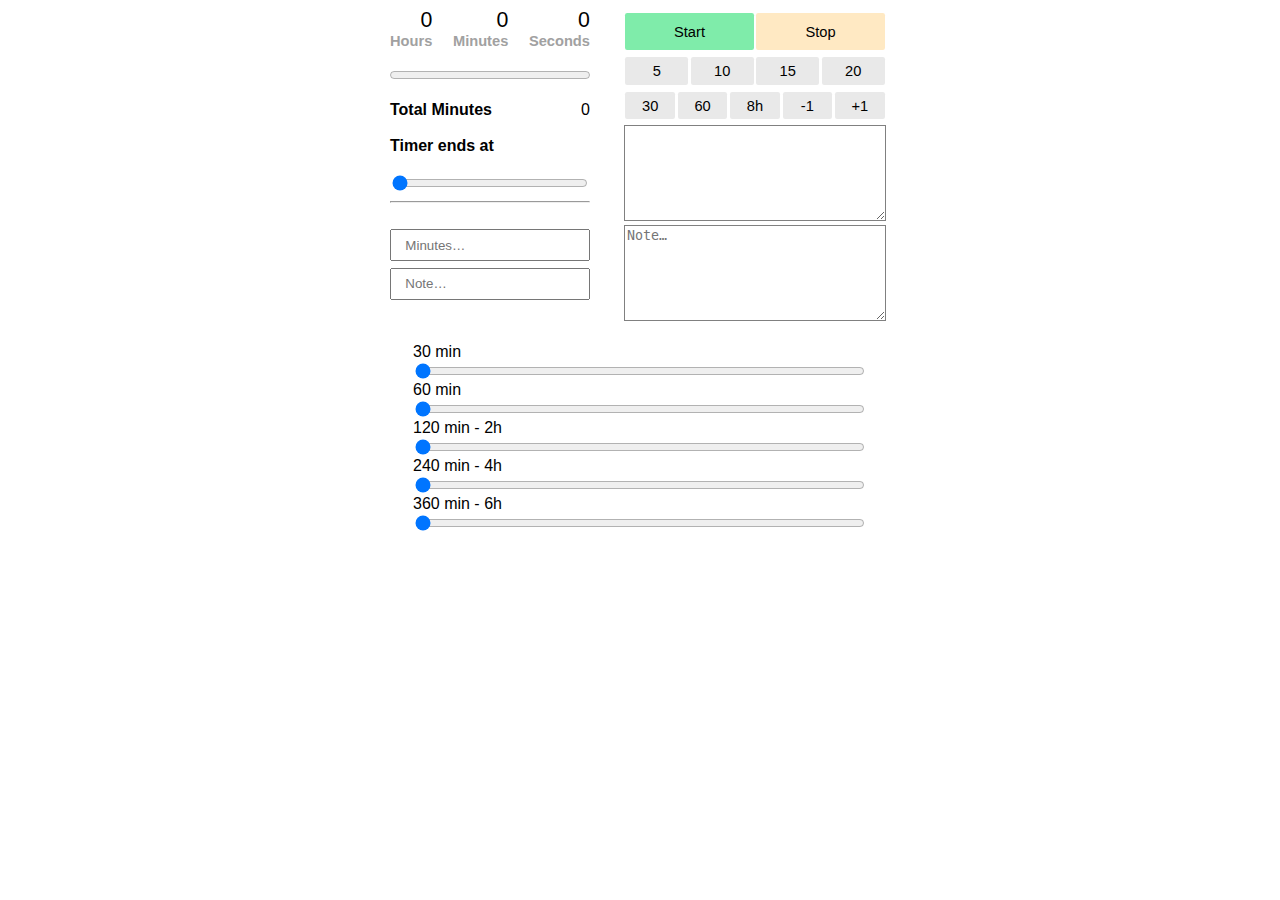
==== timer.html @ 28a09a1b "Add timer.html" ====
<!DOCTYPE html>
<html lang="en">

<head>
    <meta charset="UTF-8">
    <meta http-equiv="X-UA-Compatible" content="IE=edge">
    <meta name="viewport" content="width=device-width, initial-scale=1.0">
    <title>Timer</title>

    <style>
        body {
            font-family: 'Roboto', -apple-system, BlinkMacSystemFont, 'Segoe UI', Oxygen, Ubuntu, Cantarell, 'Open Sans', 'Helvetica Neue', sans-serif;
        }

        input:not([type=range]) {
            padding: 0.5em 1em;
            width: 100%;
        }

        button {
            border: none;
            font-size: 11pt;
            background-color: #E9E9E9;
            border-radius: 0.15em;
            border: none;
            padding: 0.4em 0.75em;
            margin: 0.1em;
            text-align: center;
            text-decoration: none;
            outline: none;
        }

        textarea {
            border: 1px solid grey;
            outline: none;
        }

        .container {
            width: 100%;
            height: 100%;
            display: flex;
            flex-direction: row;
            justify-content: space-between;
            max-width: 500px;
            /* align-items: center; */
            margin: auto;
        }

        .container>div {
            min-width: 200px;
        }

        .container-time {
            width: 100%;
            height: 100%;
            max-width: 175px;
        }

        .container-time>div {
            display: flex;
            flex-direction: row;
            justify-content: space-between;
        }

        .large-clock>div {
            display: flex;
            flex-direction: column;
            align-items: flex-end;
        }

        .large-clock span {
            font-size: 16pt;
        }

        .large-clock b {
            font-size: 11pt;
            color: #A1A1A1;
        }

        .container-controls {
            height: 100%;
        }

        .container-controls>div {
            display: flex;
            justify-content: flex-end;
            margin: 0.25em;
        }

        .container-controls>div>button {
            width: 100%;
        }

        .blink {
            animation: bgblink 1s ease infinite;
        }

        @keyframes bgblink {
            from {
                background-color: #fff;
            }

            50% {
                background-color: #98FB98
            }

            to {
                background-color: #fff;
            }
        }
    </style>
</head>

<body>
    <div class="container">
        <div class="container-time">
            <div class="large-clock">
                <div>
                    <span id="hoursSpan">0</span>
                    <b>Hours</b>
                </div>
                <div>
                    <span id="minutesSpan">0</span>
                    <b>Minutes</b>
                </div>
                <div>
                    <span id="secondsSpan">0</span>
                    <b>Seconds</b>
                </div>
            </div>
            <br />
            <div>
                <progress style="width:100%;" id="timerProgressIndicator" max="100" value="0"></progress>
            </div>
            <br />
            <div>
                <b>Total Minutes</b>
                <span id="totalMinutesSpan">0</span>
            </div>
            <br />
            <div>
                <b>Timer ends at</b>
                <span id="endsAtSpan"></span>
            </div>
            <br />
            <div>
                <input style="width:100%;" type="range" value="0" min="0" max="45" id="selectTimeRange">
                <span id="selectTimeRangeSpan"></span>
            </div>
            <hr>
            <br />
            <div>
                <input placeholder="Minutes…" type="number" name="" id="timerMinutes">
            </div>
            <div style="margin-top: 0.4em;">
                <input type="text" name="Note" placeholder="Note…" id="noteInput">
            </div>

        </div>

        <div class="container-controls">
            <div>
                <button onclick="startClock()" style="background-color: #7FECAA">Start</button>
                <button onclick="stopClock()" style="background-color: #FFE9C3; height: 2.5em;">Stop</button>
            </div>
            <div>
                <button onclick=" startClockWithTime(5)">5</button>
                <button onclick="startClockWithTime(10)">10</button>
                <button onclick="startClockWithTime(15)">15</button>
                <button onclick="startClockWithTime(20)">20</button>
            </div>
            <div>
                <button onclick="startClockWithTime(30)">30</button>
                <button onclick="startClockWithTime(60)">60</button>
                <button onclick="startClockWithTime(480)">8h</button>
                <button onclick="subtractFromEndtime(1)">-1</button>
                <button onclick="addToEndtime(1)">+1</button>
            </div>
            <div>
                <textarea readonly="true" spellcheck="false" name="" id="logTextarea" cols="30" rows="6"></textarea>
                <br>
            </div>
            <div>
                <textarea spellcheck="false" name="" cols="30" rows="6" placeholder="Note…"></textarea>
            </div>
        </div>
    </div>

    <div style="display: flex; justify-content: center;">
        <div style="width: 50;">
            <div style="display: flex; justify-content: center; flex-direction: column;">
                <br />
                <span>30 min</span>
                <input style="width:450px;" type="range" value="0" min="0" max="30" id="selectTimeRange0">
                <span>60 min</span>
                <input style="width:450px;" type="range" value="0" min="0" max="60" id="selectTimeRange1">
                <span>120 min - 2h</span>
                <input style="width:450px;" type="range" value="0" min="0" max="120" id="selectTimeRange2">
                <span>240 min - 4h</span>
                <input style="width:450px;" type="range" value="0" min="0" max="240" id="selectTimeRange3">
                <span>360 min - 6h</span>
                <input style="width:450px;" type="range" value="0" min="0" max="360" id="selectTimeRange4">
            </div>
        </div>
    </div>

</body>

<script>
    //if you have another AudioContext class use that one, as some browsers have a limit
    var audioCtx = new (window.AudioContext || window.webkitAudioContext || window.audioContext);
    //All arguments are optional:
    //duration of the tone in milliseconds. Default is 500
    //frequency of the tone in hertz. default is 440
    //volume of the tone. Default is 1, off is 0.
    //type of tone. Possible values are sine, square, sawtooth, triangle, and custom. Default is sine.
    //callback to use on end of tone
    function beep(duration, frequency, volume, type, callback) {
        var oscillator = audioCtx.createOscillator();
        var gainNode = audioCtx.createGain();
        oscillator.connect(gainNode);
        gainNode.connect(audioCtx.destination);

        if (volume) { gainNode.gain.value = volume; }
        if (frequency) { oscillator.frequency.value = frequency; }
        if (type) { oscillator.type = type; }
        if (callback) { oscillator.onended = callback; }

        oscillator.frequency.value = 300;

        gainNode.gain.value = 0.1;

        oscillator.start(audioCtx.currentTime);
        oscillator.stop(audioCtx.currentTime + ((duration || 500) / 1000));
    };

    const getSpans = () => {
        const totalMinutesSpan = document.getElementById("totalMinutesSpan");
        const hoursSpan = document.getElementById("hoursSpan");
        const minutesSpan = document.getElementById("minutesSpan");
        const secondsSpan = document.getElementById("secondsSpan");
        const endsAtSpan = document.getElementById("endsAtSpan");
        const progressIndicator = document.getElementById("timerProgressIndicator");
        const selectTimeRange = document.getElementById("selectTimeRange");
        const selectTimeRange0 = document.getElementById("selectTimeRange0");
        const selectTimeRange1 = document.getElementById("selectTimeRange1");
        const selectTimeRange2 = document.getElementById("selectTimeRange2");
        const selectTimeRange3 = document.getElementById("selectTimeRange3");
        const selectTimeRange4 = document.getElementById("selectTimeRange4");
        const timerMinutes = document.getElementById('timerMinutes');

        return {
            totalMinutesSpan,
            hoursSpan,
            minutesSpan,
            secondsSpan,
            endsAtSpan,
            progressIndicator,
            selectTimeRange,
            selectTimeRange0,
            selectTimeRange1,
            selectTimeRange2,
            selectTimeRange3,
            selectTimeRange4,
            timerMinutes
        }
    }

    let starttime;
    let endtime;
    let beepInterval;
    let timeinterval;

    const spans = getSpans();

    spans.selectTimeRange.oninput = function () {
        spans.timerMinutes.value = selectTimeRange.value;
        updateEndTimeDisplay();
    }

    spans.selectTimeRange0.oninput = function () {
        spans.timerMinutes.value = selectTimeRange0.value;
        updateEndTimeDisplay();
    }
    spans.selectTimeRange1.oninput = function () {
        spans.timerMinutes.value = selectTimeRange1.value;
        updateEndTimeDisplay();
    }

    spans.selectTimeRange2.oninput = function () {
        spans.timerMinutes.value = selectTimeRange2.value;
        updateEndTimeDisplay();
    }

    spans.selectTimeRange3.oninput = function () {
        spans.timerMinutes.value = selectTimeRange3.value;
        updateEndTimeDisplay();
    }

    spans.selectTimeRange4.oninput = function () {
        spans.timerMinutes.value = selectTimeRange4.value;
        updateEndTimeDisplay();
    }

    spans.selectTimeRange0.onmouseup = () => startClock();
    spans.selectTimeRange1.onmouseup = () => startClock();
    spans.selectTimeRange2.onmouseup = () => startClock();
    spans.selectTimeRange3.onmouseup = () => startClock();
    spans.selectTimeRange4.onmouseup = () => startClock();

    function getTimeRemaining(timeOfEnd) {
        const total = Date.parse(timeOfEnd) - Date.parse(new Date());
        const seconds = Math.floor((total / 1000) % 60);
        const minutes = Math.floor((total / 1000 / 60) % 60);
        const hours = Math.floor((total / (1000 * 60 * 60)) % 24);
        const days = Math.floor(total / (1000 * 60 * 60 * 24));
        return { total, days, hours, minutes, seconds };
    }

    const stopBeep = () => {
        clearInterval(timeinterval);
    }

    const logClockStart = (timeInMinutes) => {
        const noteInput = document.getElementById("noteInput").value;
        const logArea = document.getElementById("logTextarea");
        const cDate = new Date();
        const cHours = ("0" + cDate.getHours()).slice(-2);
        const cMinutes = ("0" + cDate.getMinutes()).slice(-2);
        var temp = `${cHours}:${cMinutes} ${timeInMinutes}min ${noteInput}\n`
        logArea.innerHTML += temp;
    }

    const logClockStop = () => {
        const logArea = document.getElementById("logTextarea");
        const cDate = new Date();
        const cHours = ("0" + cDate.getHours()).slice(-2);
        const cMinutes = ("0" + cDate.getMinutes()).slice(-2);
        var temp = `${cHours}:${cMinutes} Stopped\n`
        logArea.innerHTML += temp;
    }

    const updateEndTimeDisplay = () => {
        const deadline = new Date(Date.parse(new Date()) + spans.timerMinutes.value * 60 * 1000);
        const endHours = ('0' + deadline.getHours()).slice(-2);
        const endMinutes = ('0' + deadline.getMinutes()).slice(-2);
        spans.endsAtSpan.innerText = `${endHours}:${endMinutes}`;
    }

    function initializeClock() {
        const endHours = ('0' + endtime.getHours()).slice(-2);
        const endMinutes = ('0' + endtime.getMinutes()).slice(-2);
        spans.endsAtSpan.innerText = `${endHours}:${endMinutes}`;

        function updateClock() {
            const t = getTimeRemaining(endtime);
            const tMinutes = Math.floor((t.total / 1000 / 60));

            const now = new Date();
            const percentage = 100 - Math.round(((now - starttime) / (endtime - starttime)) * 100);

            spans.totalMinutesSpan.innerText = tMinutes;
            spans.hoursSpan.innerText = ('0' + t.hours).slice(-2);
            spans.minutesSpan.innerText = ('0' + t.minutes).slice(-2);
            spans.secondsSpan.innerText = ('0' + t.seconds).slice(-2);
            spans.progressIndicator.value = percentage;

            if (t.total <= 0) {
                beep();
                document.getElementsByTagName("BODY")[0].classList.value = "blink"
            }
        }

        updateClock();
        timeinterval = setInterval(updateClock, 1000);
    }

    const addToEndtime = (minutes) => {
        endtime.setMinutes(endtime.getMinutes() + minutes);
    }

    const subtractFromEndtime = (minutes) => {
        endtime.setMinutes(endtime.getMinutes() - minutes);
    }

    const clearClock = () => {
        spans.totalMinutesSpan.innerText = "0";
        spans.hoursSpan.innerText = "0";
        spans.minutesSpan.innerText = "0";
        spans.secondsSpan.innerText = "0";
        spans.endsAtSpan.innerText = "";
        spans.progressIndicator.value = 0;
        spans.selectTimeRange.value = 0;
        spans.selectTimeRange0.value = 0;
        spans.selectTimeRange1.value = 0;
        spans.selectTimeRange2.value = 0;
        spans.selectTimeRange3.value = 0;
    }

    const stopClock = () => {
        stopBeep();
        clearClock();

        if (endtime) {
            logClockStop();
        }

        endtime = undefined;
        document.getElementsByTagName("BODY")[0].classList.value = ""
    }

    const startClock = () => {
        const timeInMinutes = spans.timerMinutes.value;
        console.log('timeInMinutes', timeInMinutes);

        if (timeInMinutes == 0) {
            return;
        } else {
            stopClock();
            spans.timerMinutes.value = null;
            const currentTime = Date.parse(new Date());
            const deadline = new Date(currentTime + timeInMinutes * 60 * 1000);
            logClockStart(timeInMinutes);
            starttime = new Date();
            endtime = deadline;
            initializeClock();
        }
    }

    const startClockWithTime = (timeInMinutes) => {
        stopClock();
        const currentTime = Date.parse(new Date());
        const deadline = new Date(currentTime + timeInMinutes * 60 * 1000);
        logClockStart(timeInMinutes);
        starttime = new Date();
        endtime = deadline;
        initializeClock();
    }
</script>

</html>
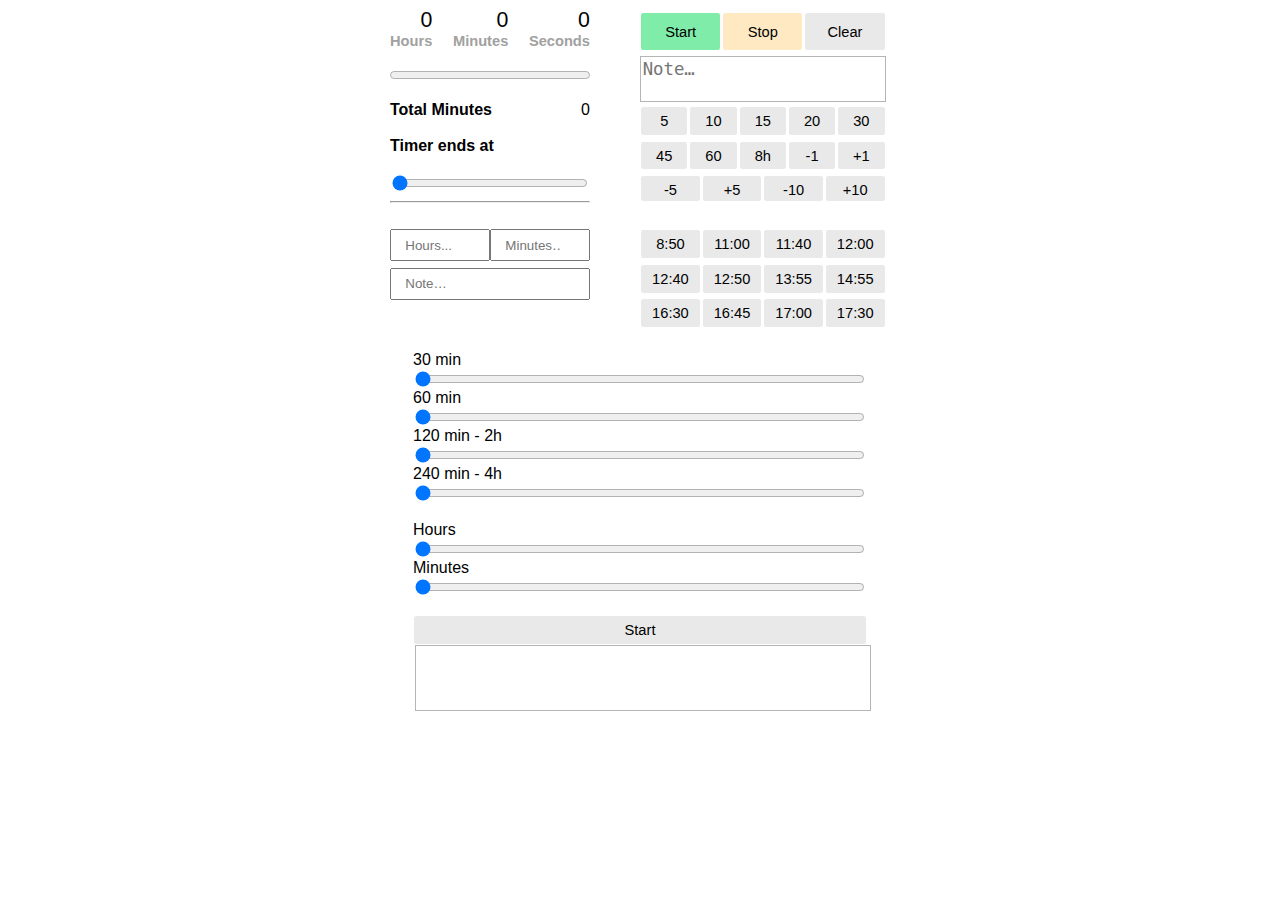
==== commit 2853763e: "Update timer.html" ====
--- a/timer.html
+++ b/timer.html
@@ -8,6 +8,10 @@
     <title>Timer</title>
 
     <style>
+        *:focus {
+            outline: none;
+        }
+
         body {
             font-family: 'Roboto', -apple-system, BlinkMacSystemFont, 'Segoe UI', Oxygen, Ubuntu, Cantarell, 'Open Sans', 'Helvetica Neue', sans-serif;
         }
@@ -31,8 +35,11 @@
         }
 
         textarea {
-            border: 1px solid grey;
-            outline: none;
+            resize: none;
+            font-family: monospace;
+            font-size: 10pt;
+            border: 1px solid white;
+            border: 1px solid #B5B5B5;
         }
 
         .container {
@@ -92,7 +99,7 @@
         }
 
         .blink {
-            animation: bgblink 1s ease infinite;
+            animation: bgblink 0.5s ease-in-out infinite;
         }
 
         @keyframes bgblink {
@@ -101,7 +108,7 @@
             }
 
             50% {
-                background-color: #98FB98
+                background-color: #aed6b8;
             }
 
             to {
@@ -150,6 +157,7 @@
             <hr>
             <br />
             <div>
+                <input placeholder="Hours..." type="number" name="" id="timerHours">
                 <input placeholder="Minutes…" type="number" name="" id="timerMinutes">
             </div>
             <div style="margin-top: 0.4em;">
@@ -162,31 +170,55 @@
             <div>
                 <button onclick="startClock()" style="background-color: #7FECAA">Start</button>
                 <button onclick="stopClock()" style="background-color: #FFE9C3; height: 2.5em;">Stop</button>
-            </div>
-            <div>
-                <button onclick=" startClockWithTime(5)">5</button>
+                <button onclick="clearData()" style="height: 2.5em;">Clear</button>
+            </div>
+            <div>
+                <textarea style="font-size: 13pt; width: 100%;" id="noteTextArea" spellcheck="false" name="" rows="2" placeholder="Note…"></textarea>
+            </div>
+            <div>
+                <button onclick="startClockWithTime(5)">5</button>
                 <button onclick="startClockWithTime(10)">10</button>
                 <button onclick="startClockWithTime(15)">15</button>
                 <button onclick="startClockWithTime(20)">20</button>
-            </div>
-            <div>
                 <button onclick="startClockWithTime(30)">30</button>
+            </div>
+            <div>
+                <button onclick="startClockWithTime(45)">45</button>
                 <button onclick="startClockWithTime(60)">60</button>
                 <button onclick="startClockWithTime(480)">8h</button>
                 <button onclick="subtractFromEndtime(1)">-1</button>
                 <button onclick="addToEndtime(1)">+1</button>
             </div>
             <div>
-                <textarea readonly="true" spellcheck="false" name="" id="logTextarea" cols="30" rows="6"></textarea>
-                <br>
-            </div>
-            <div>
-                <textarea spellcheck="false" name="" cols="30" rows="6" placeholder="Note…"></textarea>
+                <button style="height: 25px;" onclick="subtractFromEndtime(5)">-5</button>
+                <button style="height: 25px;" onclick="addToEndtime(5)">+5</button>
+                <button style="height: 25px;" onclick="subtractFromEndtime(10)">-10</button>
+                <button style="height: 25px;" onclick="addToEndtime(10)">+10</button>
+            </div>
+            <br>
+
+            <div>
+                <button onclick="startWithTime(8,50)">8:50</button>
+                <button onclick="startWithTime(11,00)">11:00</button>
+                <button onclick="startWithTime(11,40)">11:40</button>
+                <button onclick="startWithTime(12,00)">12:00</button>
+            </div>
+            <div>
+                <button onclick="startWithTime(12,40)">12:40</button>
+                <button onclick="startWithTime(12,50)">12:50</button>
+                <button onclick="startWithTime(13,55)">13:55</button>
+                <button onclick="startWithTime(14,55)">14:55</button>
+            </div>
+            <div>
+                <button onclick="startWithTime(16,30)">16:30</button>
+                <button onclick="startWithTime(16,45)">16:45</button>
+                <button onclick="startWithTime(17,00)">17:00</button>
+                <button onclick="startWithTime(17,30)">17:30</button>
             </div>
         </div>
     </div>
 
-    <div style="display: flex; justify-content: center;">
+    <div style="display: flex; align-items: center; flex-direction: column; width: 100%;">
         <div style="width: 50;">
             <div style="display: flex; justify-content: center; flex-direction: column;">
                 <br />
@@ -198,10 +230,25 @@
                 <input style="width:450px;" type="range" value="0" min="0" max="120" id="selectTimeRange2">
                 <span>240 min - 4h</span>
                 <input style="width:450px;" type="range" value="0" min="0" max="240" id="selectTimeRange3">
-                <span>360 min - 6h</span>
-                <input style="width:450px;" type="range" value="0" min="0" max="360" id="selectTimeRange4">
-            </div>
+            </div>
+
+            <div style="display: flex; justify-content: center; flex-direction: column;">
+                <br />
+                <span>Hours</span>
+                <input style="width:450px;" type="range" value="0" min="0" max="8" id="selectHoursRange" oninput="this.nextElementSibling.value = this.value">
+                <span>Minutes</span>
+                <input style="width:450px;" type="range" value="0" min="0" max="60" id="selectMinutesRange" oninput="this.nextElementSibling.value = this.value">
+                <br />
+                <button onclick="startClock()">Start</button>
+            </div>
+
         </div>
+
+        <div style="width: 450px;">
+            <textarea readonly="true" style="width: 100%;" spellcheck="false" name="" id="logTextarea" cols="30" rows="4"></textarea>
+            <br>
+        </div>
+
     </div>
 
 </body>
@@ -220,19 +267,31 @@
         var gainNode = audioCtx.createGain();
         oscillator.connect(gainNode);
         gainNode.connect(audioCtx.destination);
-
         if (volume) { gainNode.gain.value = volume; }
         if (frequency) { oscillator.frequency.value = frequency; }
         if (type) { oscillator.type = type; }
         if (callback) { oscillator.onended = callback; }
-
         oscillator.frequency.value = 300;
-
         gainNode.gain.value = 0.1;
-
         oscillator.start(audioCtx.currentTime);
         oscillator.stop(audioCtx.currentTime + ((duration || 500) / 1000));
     };
+
+    const getSelectorSpans = () => {
+        const selectTimeRange = document.getElementById("selectTimeRange");
+        const selectTimeRange0 = document.getElementById("selectTimeRange0");
+        const selectTimeRange1 = document.getElementById("selectTimeRange1");
+        const selectTimeRange2 = document.getElementById("selectTimeRange2");
+        const selectTimeRange3 = document.getElementById("selectTimeRange3");
+
+        return [
+            selectTimeRange,
+            selectTimeRange0,
+            selectTimeRange1,
+            selectTimeRange2,
+            selectTimeRange3
+        ]
+    }
 
     const getSpans = () => {
         const totalMinutesSpan = document.getElementById("totalMinutesSpan");
@@ -246,8 +305,11 @@
         const selectTimeRange1 = document.getElementById("selectTimeRange1");
         const selectTimeRange2 = document.getElementById("selectTimeRange2");
         const selectTimeRange3 = document.getElementById("selectTimeRange3");
-        const selectTimeRange4 = document.getElementById("selectTimeRange4");
         const timerMinutes = document.getElementById('timerMinutes');
+        const timerHours = document.getElementById('timerHours');
+
+        const selectHoursRange = document.getElementById("selectHoursRange");
+        const selectMinutesRange = document.getElementById("selectMinutesRange");
 
         return {
             totalMinutesSpan,
@@ -261,8 +323,10 @@
             selectTimeRange1,
             selectTimeRange2,
             selectTimeRange3,
-            selectTimeRange4,
-            timerMinutes
+            timerMinutes,
+            timerHours,
+            selectHoursRange,
+            selectMinutesRange
         }
     }
 
@@ -271,42 +335,51 @@
     let beepInterval;
     let timeinterval;
 
+    let timerDurationMinutes;
+    let timerDurationHours;
+    let timerDurationTotalMinutes
+
     const spans = getSpans();
+    const selectorSpans = getSelectorSpans();
 
     spans.selectTimeRange.oninput = function () {
-        spans.timerMinutes.value = selectTimeRange.value;
+        timerDurationMinutes = selectTimeRange.value;
         updateEndTimeDisplay();
     }
 
     spans.selectTimeRange0.oninput = function () {
-        spans.timerMinutes.value = selectTimeRange0.value;
+        timerDurationMinutes = selectTimeRange0.value;
         updateEndTimeDisplay();
     }
     spans.selectTimeRange1.oninput = function () {
-        spans.timerMinutes.value = selectTimeRange1.value;
+        timerDurationMinutes = selectTimeRange1.value;
         updateEndTimeDisplay();
     }
 
     spans.selectTimeRange2.oninput = function () {
-        spans.timerMinutes.value = selectTimeRange2.value;
+        timerDurationMinutes = selectTimeRange2.value;
         updateEndTimeDisplay();
     }
 
     spans.selectTimeRange3.oninput = function () {
-        spans.timerMinutes.value = selectTimeRange3.value;
-        updateEndTimeDisplay();
-    }
-
-    spans.selectTimeRange4.oninput = function () {
-        spans.timerMinutes.value = selectTimeRange4.value;
-        updateEndTimeDisplay();
-    }
-
-    spans.selectTimeRange0.onmouseup = () => startClock();
-    spans.selectTimeRange1.onmouseup = () => startClock();
-    spans.selectTimeRange2.onmouseup = () => startClock();
-    spans.selectTimeRange3.onmouseup = () => startClock();
-    spans.selectTimeRange4.onmouseup = () => startClock();
+        timerDurationMinutes = selectTimeRange3.value;
+        updateEndTimeDisplay();
+    }
+
+    spans.selectHoursRange.oninput = function () {
+        timerDurationHours = selectHoursRange.value;
+        updateEndTimeDisplay();
+    }
+
+    spans.selectMinutesRange.oninput = function () {
+        timerDurationMinutes = selectMinutesRange.value;
+        updateEndTimeDisplay();
+    }
+
+    selectorSpans.forEach(s => {
+        s.onmouseup = () => startClock();
+    });
+
 
     function getTimeRemaining(timeOfEnd) {
         const total = Date.parse(timeOfEnd) - Date.parse(new Date());
@@ -317,17 +390,22 @@
         return { total, days, hours, minutes, seconds };
     }
 
-    const stopBeep = () => {
-        clearInterval(timeinterval);
-    }
-
-    const logClockStart = (timeInMinutes) => {
+    const stopBeep = () => clearInterval(timeinterval);
+    const addToEndtime = (minutes) => endtime.setMinutes(endtime.getMinutes() + minutes);
+    const subtractFromEndtime = (minutes) => endtime.setMinutes(endtime.getMinutes() - minutes);
+
+    const logClockStart = (timeInMinutes, deadline) => {
         const noteInput = document.getElementById("noteInput").value;
         const logArea = document.getElementById("logTextarea");
         const cDate = new Date();
         const cHours = ("0" + cDate.getHours()).slice(-2);
         const cMinutes = ("0" + cDate.getMinutes()).slice(-2);
-        var temp = `${cHours}:${cMinutes} ${timeInMinutes}min ${noteInput}\n`
+
+
+        const deadlineHours = (deadline === undefined) ? 0 : ("0" + deadline.getHours()).slice(-2);
+        const deadlineMinutes = (deadline === undefined) ? 0 : ("0" + deadline.getMinutes()).slice(-2);
+
+        var temp = `${cHours}:${cMinutes} ${timeInMinutes}min ${noteInput} - until ${deadlineHours}:${deadlineMinutes}\n`
         logArea.innerHTML += temp;
     }
 
@@ -341,13 +419,21 @@
     }
 
     const updateEndTimeDisplay = () => {
-        const deadline = new Date(Date.parse(new Date()) + spans.timerMinutes.value * 60 * 1000);
+
+        const hours = (timerDurationHours == null || timerDurationHours === 0) ? 0 : parseInt(timerDurationHours);
+        const minutes = (timerDurationMinutes == null || timerDurationMinutes === 0) ? 0 : parseInt(timerDurationMinutes);
+        const lengthMinutes = (hours * 60) + minutes;
+        spans.totalMinutesSpan.innerText = lengthMinutes;
+
+        timerDurationTotalMinutes = lengthMinutes;
+        const deadline = new Date(Date.parse(new Date()) + lengthMinutes * 60 * 1000);
         const endHours = ('0' + deadline.getHours()).slice(-2);
         const endMinutes = ('0' + deadline.getMinutes()).slice(-2);
         spans.endsAtSpan.innerText = `${endHours}:${endMinutes}`;
     }
 
     function initializeClock() {
+        setTimeToWindowTitle(endtime);
         const endHours = ('0' + endtime.getHours()).slice(-2);
         const endMinutes = ('0' + endtime.getMinutes()).slice(-2);
         spans.endsAtSpan.innerText = `${endHours}:${endMinutes}`;
@@ -373,14 +459,6 @@
 
         updateClock();
         timeinterval = setInterval(updateClock, 1000);
-    }
-
-    const addToEndtime = (minutes) => {
-        endtime.setMinutes(endtime.getMinutes() + minutes);
-    }
-
-    const subtractFromEndtime = (minutes) => {
-        endtime.setMinutes(endtime.getMinutes() - minutes);
     }
 
     const clearClock = () => {
@@ -395,6 +473,15 @@
         spans.selectTimeRange1.value = 0;
         spans.selectTimeRange2.value = 0;
         spans.selectTimeRange3.value = 0;
+        spans.timerHours.value = null;
+        spans.timerMinutes.value = null;
+
+        spans.selectHoursRange.value = 0;
+        spans.selectMinutesRange.value = 0;
+
+        timerDurationMinutes = 0;
+        timerDurationHours = 0;
+        timerDurationTotalMinutes = 0;
     }
 
     const stopClock = () => {
@@ -409,18 +496,63 @@
         document.getElementsByTagName("BODY")[0].classList.value = ""
     }
 
+    const clearData = () => {
+        stopClock();
+        window.document.title = "Timer"
+
+        document.getElementById("logTextarea").innerHTML = "";
+        document.getElementById("noteTextArea").value = "";
+    }
+
+    const startWithTime = (hours, minutes) => {
+        stopClock();
+        const date = new Date();
+        date.setHours(hours, minutes)
+        starttime = new Date();
+        endtime = date;
+        initializeClock();
+    }
+
+    const setTimeToWindowTitle = (dateObj) => {
+        const hours = ('0' + dateObj.getHours()).slice(-2);
+        const minutes = ('0' + dateObj.getMinutes()).slice(-2);
+        window.document.title = `Timer ${hours}:${minutes}`
+    }
+
+    const startClockWithTimeAndNote = (hours, minutes, note) => {
+        startWithTime(hours, minutes);
+        document.getElementById("noteTextArea").value = note;
+    }
+
+    const getTimeInMinutes = () => {
+        const inputHours = (spans.timerHours.value == null || spans.timerHours.value === 0 || spans.timerHours.value === "")
+            ? 0
+            : parseInt(spans.timerHours.value);
+
+        const inputMinutes = (spans.timerMinutes.value == "" || spans.timerMinutes.value == null || spans.timerMinutes.value === 0)
+            ? 0
+            : parseInt(spans.timerMinutes.value);
+
+
+        const hours = (timerDurationHours == null || timerDurationHours === 0) ? 0 : parseInt(timerDurationHours);
+        const minutes = (timerDurationMinutes == null || timerDurationMinutes === 0) ? 0 : parseInt(timerDurationMinutes);
+
+        const timeInMinutes = (hours * 60) + minutes + inputMinutes + (inputHours * 60);
+        return timeInMinutes;
+    }
+
     const startClock = () => {
-        const timeInMinutes = spans.timerMinutes.value;
-        console.log('timeInMinutes', timeInMinutes);
+        const timeInMinutes = getTimeInMinutes();
 
         if (timeInMinutes == 0) {
             return;
         } else {
             stopClock();
             spans.timerMinutes.value = null;
+            spans.timerHours.value = null;
             const currentTime = Date.parse(new Date());
             const deadline = new Date(currentTime + timeInMinutes * 60 * 1000);
-            logClockStart(timeInMinutes);
+            logClockStart(timeInMinutes, deadline);
             starttime = new Date();
             endtime = deadline;
             initializeClock();
@@ -431,11 +563,11 @@
         stopClock();
         const currentTime = Date.parse(new Date());
         const deadline = new Date(currentTime + timeInMinutes * 60 * 1000);
-        logClockStart(timeInMinutes);
+        logClockStart(timeInMinutes, deadline);
         starttime = new Date();
         endtime = deadline;
         initializeClock();
     }
 </script>
 
-</html>+</html>
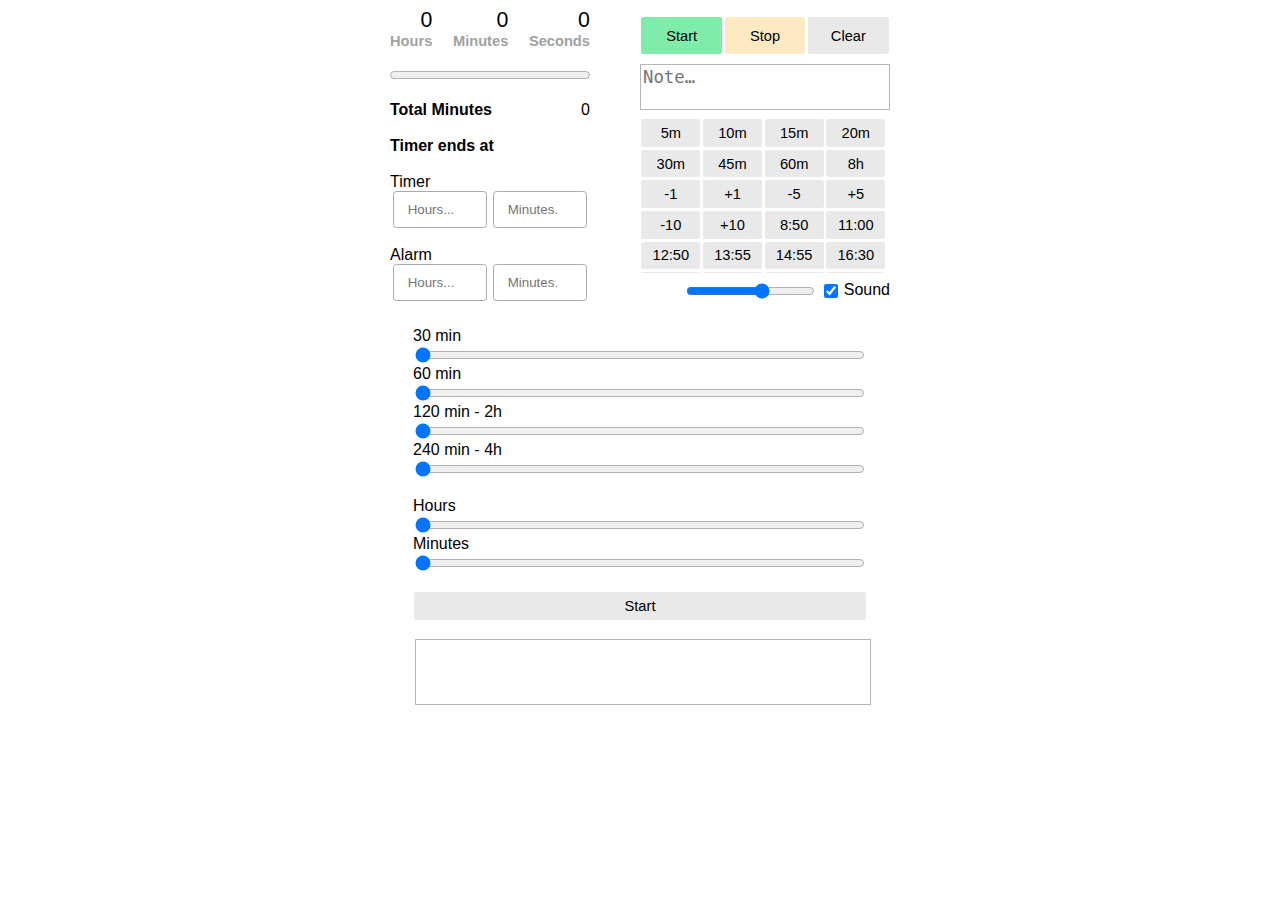
==== commit 721a7f31: "Update timer.html" ====
--- a/timer.html
+++ b/timer.html
@@ -1,94 +1,107 @@
 <!DOCTYPE html>
 <html lang="en">
-
-<head>
-    <meta charset="UTF-8">
-    <meta http-equiv="X-UA-Compatible" content="IE=edge">
-    <meta name="viewport" content="width=device-width, initial-scale=1.0">
+  <head>
+    <meta charset="UTF-8" />
+    <meta http-equiv="X-UA-Compatible" content="IE=edge" />
+    <meta name="viewport" content="width=device-width, initial-scale=1.0" />
     <title>Timer</title>
 
     <style>
-        *:focus {
-            outline: none;
-        }
-
-        body {
-            font-family: 'Roboto', -apple-system, BlinkMacSystemFont, 'Segoe UI', Oxygen, Ubuntu, Cantarell, 'Open Sans', 'Helvetica Neue', sans-serif;
-        }
-
-        input:not([type=range]) {
-            padding: 0.5em 1em;
-            width: 100%;
-        }
-
-        button {
-            border: none;
-            font-size: 11pt;
-            background-color: #E9E9E9;
-            border-radius: 0.15em;
-            border: none;
-            padding: 0.4em 0.75em;
-            margin: 0.1em;
-            text-align: center;
-            text-decoration: none;
-            outline: none;
-        }
-
-        textarea {
-            resize: none;
-            font-family: monospace;
-            font-size: 10pt;
-            border: 1px solid white;
-            border: 1px solid #B5B5B5;
-        }
-
-        .container {
-            width: 100%;
-            height: 100%;
-            display: flex;
-            flex-direction: row;
-            justify-content: space-between;
-            max-width: 500px;
-            /* align-items: center; */
-            margin: auto;
-        }
-
-        .container>div {
-            min-width: 200px;
-        }
-
-        .container-time {
-            width: 100%;
-            height: 100%;
-            max-width: 175px;
-        }
-
-        .container-time>div {
-            display: flex;
-            flex-direction: row;
-            justify-content: space-between;
-        }
-
-        .large-clock>div {
-            display: flex;
-            flex-direction: column;
-            align-items: flex-end;
-        }
-
-        .large-clock span {
-            font-size: 16pt;
-        }
-
-        .large-clock b {
-            font-size: 11pt;
-            color: #A1A1A1;
-        }
-
-        .container-controls {
-            height: 100%;
-        }
-
-        .container-controls>div {
+      *:focus {
+        outline: none;
+      }
+
+      body {
+        font-family: "Roboto", -apple-system, BlinkMacSystemFont, "Segoe UI", Oxygen, Ubuntu, Cantarell, "Open Sans", "Helvetica Neue", sans-serif;
+      }
+
+      input:not([type="range"]) {
+        padding: 0.5em 1em;
+        width: 100%;
+      }
+
+      input[type="number"] {
+        border-radius: 0.25em;
+        border: 1px solid #aaaaaa;
+        padding: 0.75em 1em;
+        margin: 0 0.25em;
+      }
+
+      button {
+        border: none;
+        font-size: 11pt;
+        background-color: #e9e9e9;
+        border-radius: 0.15em;
+        border: none;
+        padding: 0.4em 0.75em;
+        margin: 0.1em;
+        text-align: center;
+        text-decoration: none;
+        outline: none;
+        width: auto;
+      }
+
+      textarea {
+        resize: none;
+        font-family: monospace;
+        font-size: 10pt;
+        border: 1px solid white;
+        border: 1px solid #b5b5b5;
+      }
+
+      .container {
+        width: 100%;
+        height: 100%;
+        display: flex;
+        flex-direction: row;
+        justify-content: space-between;
+        max-width: 500px;
+        /* align-items: center; */
+        margin: auto;
+      }
+
+      .container > div {
+        min-width: 200px;
+      }
+
+      .container-time {
+        width: 100%;
+        height: 100%;
+        max-width: 175px;
+      }
+
+      .container-time > div {
+        display: flex;
+        flex-direction: row;
+        justify-content: space-between;
+      }
+
+      .large-clock > div {
+        display: flex;
+        flex-direction: column;
+        align-items: flex-end;
+      }
+
+      .large-clock span {
+        font-size: 16pt;
+      }
+
+      .large-clock b {
+        font-size: 11pt;
+        color: #a1a1a1;
+      }
+
+      .container-controls {
+        height: 100%;
+        /* border: 1px solid blue; */
+        max-width: 250px;
+      }
+
+      .container-controls > div {
+        margin: 0.5em 0;
+      }
+
+      /* .container-controls>div {
             display: flex;
             justify-content: flex-end;
             margin: 0.25em;
@@ -96,239 +109,299 @@
 
         .container-controls>div>button {
             width: 100%;
-        }
-
-        .blink {
-            animation: bgblink 0.5s ease-in-out infinite;
-        }
-
-        @keyframes bgblink {
-            from {
-                background-color: #fff;
-            }
-
-            50% {
-                background-color: #aed6b8;
-            }
-
-            to {
-                background-color: #fff;
-            }
-        }
+        } */
+
+      .quickbuttons {
+        width: 100%;
+        max-height: 155px;
+        /* border: 1px solid red; */
+        overflow-y: scroll;
+        display: flex;
+        flex-direction: row;
+        flex-wrap: wrap;
+        /* justify-content: flex-end; */
+        /* flex-grow: 4; */
+      }
+
+      .quickbuttons button {
+        /* width: 100%; */
+        /* max-width: 22%; */
+        width: 23.5%;
+      }
+
+      .blink {
+        animation: bgblink 0.5s ease-in-out infinite;
+      }
+
+      @keyframes bgblink {
+        from {
+          background-color: #fff;
+        }
+
+        50% {
+          background-color: #aed6b8;
+        }
+
+        to {
+          background-color: #fff;
+        }
+      }
     </style>
-</head>
-
-<body>
+  </head>
+
+  <body>
     <div class="container">
-        <div class="container-time">
-            <div class="large-clock">
-                <div>
-                    <span id="hoursSpan">0</span>
-                    <b>Hours</b>
-                </div>
-                <div>
-                    <span id="minutesSpan">0</span>
-                    <b>Minutes</b>
-                </div>
-                <div>
-                    <span id="secondsSpan">0</span>
-                    <b>Seconds</b>
-                </div>
-            </div>
-            <br />
-            <div>
-                <progress style="width:100%;" id="timerProgressIndicator" max="100" value="0"></progress>
-            </div>
-            <br />
-            <div>
-                <b>Total Minutes</b>
-                <span id="totalMinutesSpan">0</span>
-            </div>
-            <br />
-            <div>
-                <b>Timer ends at</b>
-                <span id="endsAtSpan"></span>
-            </div>
-            <br />
-            <div>
-                <input style="width:100%;" type="range" value="0" min="0" max="45" id="selectTimeRange">
-                <span id="selectTimeRangeSpan"></span>
-            </div>
-            <hr>
-            <br />
-            <div>
-                <input placeholder="Hours..." type="number" name="" id="timerHours">
-                <input placeholder="Minutes…" type="number" name="" id="timerMinutes">
-            </div>
-            <div style="margin-top: 0.4em;">
-                <input type="text" name="Note" placeholder="Note…" id="noteInput">
-            </div>
-
-        </div>
-
-        <div class="container-controls">
-            <div>
-                <button onclick="startClock()" style="background-color: #7FECAA">Start</button>
-                <button onclick="stopClock()" style="background-color: #FFE9C3; height: 2.5em;">Stop</button>
-                <button onclick="clearData()" style="height: 2.5em;">Clear</button>
-            </div>
-            <div>
-                <textarea style="font-size: 13pt; width: 100%;" id="noteTextArea" spellcheck="false" name="" rows="2" placeholder="Note…"></textarea>
-            </div>
-            <div>
-                <button onclick="startClockWithTime(5)">5</button>
-                <button onclick="startClockWithTime(10)">10</button>
-                <button onclick="startClockWithTime(15)">15</button>
-                <button onclick="startClockWithTime(20)">20</button>
-                <button onclick="startClockWithTime(30)">30</button>
-            </div>
-            <div>
-                <button onclick="startClockWithTime(45)">45</button>
-                <button onclick="startClockWithTime(60)">60</button>
-                <button onclick="startClockWithTime(480)">8h</button>
-                <button onclick="subtractFromEndtime(1)">-1</button>
-                <button onclick="addToEndtime(1)">+1</button>
-            </div>
-            <div>
-                <button style="height: 25px;" onclick="subtractFromEndtime(5)">-5</button>
-                <button style="height: 25px;" onclick="addToEndtime(5)">+5</button>
-                <button style="height: 25px;" onclick="subtractFromEndtime(10)">-10</button>
-                <button style="height: 25px;" onclick="addToEndtime(10)">+10</button>
-            </div>
-            <br>
-
-            <div>
-                <button onclick="startWithTime(8,50)">8:50</button>
-                <button onclick="startWithTime(11,00)">11:00</button>
-                <button onclick="startWithTime(11,40)">11:40</button>
-                <button onclick="startWithTime(12,00)">12:00</button>
-            </div>
-            <div>
-                <button onclick="startWithTime(12,40)">12:40</button>
-                <button onclick="startWithTime(12,50)">12:50</button>
-                <button onclick="startWithTime(13,55)">13:55</button>
-                <button onclick="startWithTime(14,55)">14:55</button>
-            </div>
-            <div>
-                <button onclick="startWithTime(16,30)">16:30</button>
-                <button onclick="startWithTime(16,45)">16:45</button>
-                <button onclick="startWithTime(17,00)">17:00</button>
-                <button onclick="startWithTime(17,30)">17:30</button>
-            </div>
-        </div>
+      <div class="container-time">
+        <div class="large-clock">
+          <div>
+            <span id="hoursSpan">0</span>
+            <b>Hours</b>
+          </div>
+          <div>
+            <span id="minutesSpan">0</span>
+            <b>Minutes</b>
+          </div>
+          <div>
+            <span id="secondsSpan">0</span>
+            <b>Seconds</b>
+          </div>
+        </div>
+        <br />
+        <div>
+          <progress style="width: 100%" id="timerProgressIndicator" max="100" value="0"></progress>
+        </div>
+        <br />
+        <div>
+          <b>Total Minutes</b>
+          <span id="totalMinutesSpan">0</span>
+        </div>
+        <br />
+        <div>
+          <b>Timer ends at</b>
+          <span id="endsAtSpan"></span>
+        </div>
+        <!-- <br /> -->
+        <div style="display: none">
+          <input style="width: 100%" type="range" value="0" min="0" max="45" id="selectTimeRange" />
+          <span id="selectTimeRangeSpan"></span>
+        </div>
+        <!-- <hr> -->
+        <br />
+        <span>Timer</span>
+        <div>
+          <input placeholder="Hours..." type="number" min="0" name="" id="timerHours" />
+          <input placeholder="Minutes…" type="number" min="0" name="" id="timerMinutes" />
+        </div>
+        <br />
+        <span>Alarm</span>
+        <div>
+          <input placeholder="Hours..." type="number" name="" min="0" id="alarmHours" />
+          <input placeholder="Minutes…" type="number" name="" min="0" id="alarmMinutes" />
+        </div>
+        <!-- <button onclick="startAlarm()">Start</button> -->
+        <div style="margin-top: 0.4em">
+          <input style="display: none" type="text" name="Note" placeholder="Note…" id="noteInput" />
+        </div>
+      </div>
+
+      <div class="container-controls">
+        <div style="display: flex; justify-content: flex-end">
+          <button onclick="startClock()" style="width: 100%; background-color: #7fecaa">Start</button>
+          <button onclick="stopClock()" style="width: 100%; background-color: #ffe9c3; height: 2.5em">Stop</button>
+          <button onclick="clearData()" style="width: 100%; height: 2.5em">Clear</button>
+        </div>
+        <!-- <br> -->
+        <div style="display: flex">
+          <textarea style="font-size: 13pt; width: 100%" id="noteTextArea" spellcheck="false" name="" rows="2" placeholder="Note…"></textarea>
+        </div>
+
+        <!-- <br> -->
+
+        <div class="quickbuttons">
+          <!-- <div> -->
+          <button onclick="startClockWithTime(5)">5m</button>
+          <button onclick="startClockWithTime(10)">10m</button>
+          <button onclick="startClockWithTime(15)">15m</button>
+          <button onclick="startClockWithTime(20)">20m</button>
+          <button onclick="startClockWithTime(30)">30m</button>
+          <!-- </div> -->
+          <!-- <div> -->
+          <button onclick="startClockWithTime(45)">45m</button>
+          <button onclick="startClockWithTime(60)">60m</button>
+          <button onclick="startClockWithTime(480)">8h</button>
+          <button onclick="subtractFromEndtime(1)">-1</button>
+          <button onclick="addToEndtime(1)">+1</button>
+          <!-- </div> -->
+          <!-- <div> -->
+          <button onclick="subtractFromEndtime(5)">-5</button>
+          <button onclick="addToEndtime(5)">+5</button>
+          <button onclick="subtractFromEndtime(10)">-10</button>
+          <button onclick="addToEndtime(10)">+10</button>
+          <!-- </div> -->
+          <!-- <div> -->
+          <button onclick="startWithTime(8,50)">8:50</button>
+          <button onclick="startWithTime(11,00)">11:00</button>
+          <button onclick="startWithTime(12,50)">12:50</button>
+          <button onclick="startWithTime(13,55)">13:55</button>
+          <!-- </div> -->
+          <!-- <div> -->
+          <button onclick="startWithTime(14,55)">14:55</button>
+          <button onclick="startWithTime(16,30)">16:30</button>
+          <button onclick="startWithTime(16,45)">16:45</button>
+          <button onclick="startWithTime(17,00)">17:00</button>
+          <!-- </div> -->
+          <!-- <div> -->
+          <button onclick="startWithTime(17,30)">17:30</button>
+          <button onclick="startWithTime(18,00)">18:00</button>
+          <button onclick="startWithTime(19,00)">19:00</button>
+          <button onclick="startWithTime(20,00)">20:00</button>
+          <!-- </div> -->
+          <!-- <div> -->
+          <button onclick="startWithTime(21,00)">21:00</button>
+          <button onclick="startWithTime(22,00)">22:00</button>
+          <button onclick="startWithTime(22,30)">22:30</button>
+          <button onclick="startWithTime(23,00)">23:00</button>
+          <!-- </div> -->
+        </div>
+
+        <div style="display: flex; justify-content: flex-end">
+            <input min="0" max="50" value="30" type="range" name="" id="4217d88561ab4378b00c979a115a116b">
+          <input style="width: 20px" type="checkbox" name="soundCheckbox" id="soundCheckbox" checked />
+          <label for="soundCheckbox">Sound</label>
+        </div>
+      </div>
     </div>
 
-    <div style="display: flex; align-items: center; flex-direction: column; width: 100%;">
-        <div style="width: 50;">
-            <div style="display: flex; justify-content: center; flex-direction: column;">
-                <br />
-                <span>30 min</span>
-                <input style="width:450px;" type="range" value="0" min="0" max="30" id="selectTimeRange0">
-                <span>60 min</span>
-                <input style="width:450px;" type="range" value="0" min="0" max="60" id="selectTimeRange1">
-                <span>120 min - 2h</span>
-                <input style="width:450px;" type="range" value="0" min="0" max="120" id="selectTimeRange2">
-                <span>240 min - 4h</span>
-                <input style="width:450px;" type="range" value="0" min="0" max="240" id="selectTimeRange3">
-            </div>
-
-            <div style="display: flex; justify-content: center; flex-direction: column;">
-                <br />
-                <span>Hours</span>
-                <input style="width:450px;" type="range" value="0" min="0" max="8" id="selectHoursRange" oninput="this.nextElementSibling.value = this.value">
-                <span>Minutes</span>
-                <input style="width:450px;" type="range" value="0" min="0" max="60" id="selectMinutesRange" oninput="this.nextElementSibling.value = this.value">
-                <br />
-                <button onclick="startClock()">Start</button>
-            </div>
-
-        </div>
-
-        <div style="width: 450px;">
-            <textarea readonly="true" style="width: 100%;" spellcheck="false" name="" id="logTextarea" cols="30" rows="4"></textarea>
-            <br>
-        </div>
-
+    <div style="display: flex; align-items: center; flex-direction: column; width: 100%">
+      <div style="width: 50">
+        <div style="display: flex; justify-content: center; flex-direction: column">
+          <br />
+          <span>30 min</span>
+          <input style="width: 450px" type="range" value="0" min="0" max="30" id="selectTimeRange0" />
+          <span>60 min</span>
+          <input style="width: 450px" type="range" value="0" min="0" max="60" id="selectTimeRange1" />
+          <span>120 min - 2h</span>
+          <input style="width: 450px" type="range" value="0" min="0" max="120" id="selectTimeRange2" />
+          <span>240 min - 4h</span>
+          <input style="width: 450px" type="range" value="0" min="0" max="240" id="selectTimeRange3" />
+        </div>
+
+        <div style="display: flex; justify-content: center; flex-direction: column">
+          <br />
+          <span>Hours</span>
+          <input style="width: 450px" type="range" value="0" min="0" max="8" id="selectHoursRange" oninput="this.nextElementSibling.value = this.value" />
+          <!-- <output>0</output> -->
+          <span>Minutes</span>
+          <input style="width: 450px" type="range" value="0" min="0" max="60" id="selectMinutesRange" oninput="this.nextElementSibling.value = this.value" />
+          <!-- <output>00</output> -->
+          <br />
+          <button onclick="startClock()">Start</button>
+        </div>
+
+        <br />
+      </div>
+
+      <div style="width: 450px">
+        <textarea readonly="true" style="width: 100%" spellcheck="false" name="" id="logTextarea" cols="30" rows="4"></textarea>
+        <br />
+      </div>
     </div>
-
-</body>
-
-<script>
+  </body>
+
+  <script>
     //if you have another AudioContext class use that one, as some browsers have a limit
-    var audioCtx = new (window.AudioContext || window.webkitAudioContext || window.audioContext);
+    var audioCtx = new (window.AudioContext || window.webkitAudioContext || window.audioContext)();
     //All arguments are optional:
     //duration of the tone in milliseconds. Default is 500
     //frequency of the tone in hertz. default is 440
     //volume of the tone. Default is 1, off is 0.
     //type of tone. Possible values are sine, square, sawtooth, triangle, and custom. Default is sine.
     //callback to use on end of tone
+
     function beep(duration, frequency, volume, type, callback) {
+      const soundCheckbox = document.getElementById("soundCheckbox").checked;
+
+      const vol = document.getElementById("4217d88561ab4378b00c979a115a116b").value;
+
+      const volPercentage = vol / 1000;
+
+      console.log({vol, volPercentage});
+
+      if (soundCheckbox === true) {
         var oscillator = audioCtx.createOscillator();
         var gainNode = audioCtx.createGain();
         oscillator.connect(gainNode);
         gainNode.connect(audioCtx.destination);
-        if (volume) { gainNode.gain.value = volume; }
-        if (frequency) { oscillator.frequency.value = frequency; }
-        if (type) { oscillator.type = type; }
-        if (callback) { oscillator.onended = callback; }
+        if (volume) {
+          gainNode.gain.value = volume;
+        }
+        if (frequency) {
+          oscillator.frequency.value = frequency;
+        }
+        if (type) {
+          oscillator.type = type;
+        }
+        if (callback) {
+          oscillator.onended = callback;
+        }
         oscillator.frequency.value = 300;
-        gainNode.gain.value = 0.1;
+        // gainNode.gain.value = 0.01;
+        gainNode.gain.value = volPercentage;
         oscillator.start(audioCtx.currentTime);
-        oscillator.stop(audioCtx.currentTime + ((duration || 500) / 1000));
-    };
+        oscillator.stop(audioCtx.currentTime + (duration || 500) / 1000);
+      }
+    }
 
     const getSelectorSpans = () => {
-        const selectTimeRange = document.getElementById("selectTimeRange");
-        const selectTimeRange0 = document.getElementById("selectTimeRange0");
-        const selectTimeRange1 = document.getElementById("selectTimeRange1");
-        const selectTimeRange2 = document.getElementById("selectTimeRange2");
-        const selectTimeRange3 = document.getElementById("selectTimeRange3");
-
-        return [
-            selectTimeRange,
-            selectTimeRange0,
-            selectTimeRange1,
-            selectTimeRange2,
-            selectTimeRange3
-        ]
-    }
+      const selectTimeRange = document.getElementById("selectTimeRange");
+      const selectTimeRange0 = document.getElementById("selectTimeRange0");
+      const selectTimeRange1 = document.getElementById("selectTimeRange1");
+      const selectTimeRange2 = document.getElementById("selectTimeRange2");
+      const selectTimeRange3 = document.getElementById("selectTimeRange3");
+
+      return [selectTimeRange, selectTimeRange0, selectTimeRange1, selectTimeRange2, selectTimeRange3];
+    };
 
     const getSpans = () => {
-        const totalMinutesSpan = document.getElementById("totalMinutesSpan");
-        const hoursSpan = document.getElementById("hoursSpan");
-        const minutesSpan = document.getElementById("minutesSpan");
-        const secondsSpan = document.getElementById("secondsSpan");
-        const endsAtSpan = document.getElementById("endsAtSpan");
-        const progressIndicator = document.getElementById("timerProgressIndicator");
-        const selectTimeRange = document.getElementById("selectTimeRange");
-        const selectTimeRange0 = document.getElementById("selectTimeRange0");
-        const selectTimeRange1 = document.getElementById("selectTimeRange1");
-        const selectTimeRange2 = document.getElementById("selectTimeRange2");
-        const selectTimeRange3 = document.getElementById("selectTimeRange3");
-        const timerMinutes = document.getElementById('timerMinutes');
-        const timerHours = document.getElementById('timerHours');
-
-        const selectHoursRange = document.getElementById("selectHoursRange");
-        const selectMinutesRange = document.getElementById("selectMinutesRange");
-
-        return {
-            totalMinutesSpan,
-            hoursSpan,
-            minutesSpan,
-            secondsSpan,
-            endsAtSpan,
-            progressIndicator,
-            selectTimeRange,
-            selectTimeRange0,
-            selectTimeRange1,
-            selectTimeRange2,
-            selectTimeRange3,
-            timerMinutes,
-            timerHours,
-            selectHoursRange,
-            selectMinutesRange
-        }
-    }
+      const totalMinutesSpan = document.getElementById("totalMinutesSpan");
+      const hoursSpan = document.getElementById("hoursSpan");
+      const minutesSpan = document.getElementById("minutesSpan");
+      const secondsSpan = document.getElementById("secondsSpan");
+      const endsAtSpan = document.getElementById("endsAtSpan");
+      const progressIndicator = document.getElementById("timerProgressIndicator");
+      const selectTimeRange = document.getElementById("selectTimeRange");
+      const selectTimeRange0 = document.getElementById("selectTimeRange0");
+      const selectTimeRange1 = document.getElementById("selectTimeRange1");
+      const selectTimeRange2 = document.getElementById("selectTimeRange2");
+      const selectTimeRange3 = document.getElementById("selectTimeRange3");
+      const timerMinutes = document.getElementById("timerMinutes");
+      const timerHours = document.getElementById("timerHours");
+      const alarmHours = document.getElementById("alarmHours");
+      const alarmMinutes = document.getElementById("alarmMinutes");
+
+      const selectHoursRange = document.getElementById("selectHoursRange");
+      const selectMinutesRange = document.getElementById("selectMinutesRange");
+
+      return {
+        totalMinutesSpan,
+        hoursSpan,
+        minutesSpan,
+        secondsSpan,
+        endsAtSpan,
+        progressIndicator,
+        selectTimeRange,
+        selectTimeRange0,
+        selectTimeRange1,
+        selectTimeRange2,
+        selectTimeRange3,
+        timerMinutes,
+        timerHours,
+        alarmHours,
+        alarmMinutes,
+        selectHoursRange,
+        selectMinutesRange,
+      };
+    };
 
     let starttime;
     let endtime;
@@ -337,57 +410,56 @@
 
     let timerDurationMinutes;
     let timerDurationHours;
-    let timerDurationTotalMinutes
+    let timerDurationTotalMinutes;
 
     const spans = getSpans();
     const selectorSpans = getSelectorSpans();
 
     spans.selectTimeRange.oninput = function () {
-        timerDurationMinutes = selectTimeRange.value;
-        updateEndTimeDisplay();
-    }
+      timerDurationMinutes = selectTimeRange.value;
+      updateEndTimeDisplay();
+    };
 
     spans.selectTimeRange0.oninput = function () {
-        timerDurationMinutes = selectTimeRange0.value;
-        updateEndTimeDisplay();
-    }
+      timerDurationMinutes = selectTimeRange0.value;
+      updateEndTimeDisplay();
+    };
     spans.selectTimeRange1.oninput = function () {
-        timerDurationMinutes = selectTimeRange1.value;
-        updateEndTimeDisplay();
-    }
+      timerDurationMinutes = selectTimeRange1.value;
+      updateEndTimeDisplay();
+    };
 
     spans.selectTimeRange2.oninput = function () {
-        timerDurationMinutes = selectTimeRange2.value;
-        updateEndTimeDisplay();
-    }
+      timerDurationMinutes = selectTimeRange2.value;
+      updateEndTimeDisplay();
+    };
 
     spans.selectTimeRange3.oninput = function () {
-        timerDurationMinutes = selectTimeRange3.value;
-        updateEndTimeDisplay();
-    }
+      timerDurationMinutes = selectTimeRange3.value;
+      updateEndTimeDisplay();
+    };
 
     spans.selectHoursRange.oninput = function () {
-        timerDurationHours = selectHoursRange.value;
-        updateEndTimeDisplay();
-    }
+      timerDurationHours = selectHoursRange.value;
+      updateEndTimeDisplay();
+    };
 
     spans.selectMinutesRange.oninput = function () {
-        timerDurationMinutes = selectMinutesRange.value;
-        updateEndTimeDisplay();
-    }
-
-    selectorSpans.forEach(s => {
-        s.onmouseup = () => startClock();
+      timerDurationMinutes = selectMinutesRange.value;
+      updateEndTimeDisplay();
+    };
+
+    selectorSpans.forEach((s) => {
+      s.onmouseup = () => startClock();
     });
 
-
     function getTimeRemaining(timeOfEnd) {
-        const total = Date.parse(timeOfEnd) - Date.parse(new Date());
-        const seconds = Math.floor((total / 1000) % 60);
-        const minutes = Math.floor((total / 1000 / 60) % 60);
-        const hours = Math.floor((total / (1000 * 60 * 60)) % 24);
-        const days = Math.floor(total / (1000 * 60 * 60 * 24));
-        return { total, days, hours, minutes, seconds };
+      const total = Date.parse(timeOfEnd) - Date.parse(new Date());
+      const seconds = Math.floor((total / 1000) % 60);
+      const minutes = Math.floor((total / 1000 / 60) % 60);
+      const hours = Math.floor((total / (1000 * 60 * 60)) % 24);
+      const days = Math.floor(total / (1000 * 60 * 60 * 24));
+      return { total, days, hours, minutes, seconds };
     }
 
     const stopBeep = () => clearInterval(timeinterval);
@@ -395,171 +467,154 @@
     const subtractFromEndtime = (minutes) => endtime.setMinutes(endtime.getMinutes() - minutes);
 
     const logClockStart = (timeInMinutes, deadline) => {
-        const noteInput = document.getElementById("noteInput").value;
-        const logArea = document.getElementById("logTextarea");
-        const cDate = new Date();
-        const cHours = ("0" + cDate.getHours()).slice(-2);
-        const cMinutes = ("0" + cDate.getMinutes()).slice(-2);
-
-
-        const deadlineHours = (deadline === undefined) ? 0 : ("0" + deadline.getHours()).slice(-2);
-        const deadlineMinutes = (deadline === undefined) ? 0 : ("0" + deadline.getMinutes()).slice(-2);
-
-        var temp = `${cHours}:${cMinutes} ${timeInMinutes}min ${noteInput} - until ${deadlineHours}:${deadlineMinutes}\n`
-        logArea.innerHTML += temp;
+      const noteInput = document.getElementById("noteInput").value;
+      const logArea = document.getElementById("logTextarea");
+      const cDate = new Date();
+      const cHours = ("0" + cDate.getHours()).slice(-2);
+      const cMinutes = ("0" + cDate.getMinutes()).slice(-2);
+
+      const deadlineHours = deadline === undefined ? 0 : ("0" + deadline.getHours()).slice(-2);
+      const deadlineMinutes = deadline === undefined ? 0 : ("0" + deadline.getMinutes()).slice(-2);
+
+      var temp = `${cHours}:${cMinutes} ${timeInMinutes}min ${noteInput} - until ${deadlineHours}:${deadlineMinutes}\n`;
+      logArea.innerHTML += temp;
+    };
+
+    const logClockStop = () => {
+      const logArea = document.getElementById("logTextarea");
+      const cDate = new Date();
+      const cHours = ("0" + cDate.getHours()).slice(-2);
+      const cMinutes = ("0" + cDate.getMinutes()).slice(-2);
+      var temp = `${cHours}:${cMinutes} Stopped\n`;
+      logArea.innerHTML += temp;
+    };
+
+    const updateEndTimeDisplay = () => {
+      const hours = timerDurationHours == null || timerDurationHours === 0 ? 0 : parseInt(timerDurationHours);
+      const minutes = timerDurationMinutes == null || timerDurationMinutes === 0 ? 0 : parseInt(timerDurationMinutes);
+      const lengthMinutes = hours * 60 + minutes;
+      spans.totalMinutesSpan.innerText = lengthMinutes;
+      timerDurationTotalMinutes = lengthMinutes;
+      const deadline = new Date(Date.parse(new Date()) + lengthMinutes * 60 * 1000);
+      const endHours = ("0" + deadline.getHours()).slice(-2);
+      const endMinutes = ("0" + deadline.getMinutes()).slice(-2);
+      spans.endsAtSpan.innerText = `${endHours}:${endMinutes}`;
+    };
+
+    function initializeClock() {
+      setTimeToWindowTitle(endtime);
+      const endHours = ("0" + endtime.getHours()).slice(-2);
+      const endMinutes = ("0" + endtime.getMinutes()).slice(-2);
+      spans.endsAtSpan.innerText = `${endHours}:${endMinutes}`;
+
+      function updateClock() {
+        const t = getTimeRemaining(endtime);
+        const tMinutes = Math.floor(t.total / 1000 / 60);
+
+        const now = new Date();
+        const percentage = 100 - Math.round(((now - starttime) / (endtime - starttime)) * 100);
+
+        spans.totalMinutesSpan.innerText = tMinutes;
+        spans.hoursSpan.innerText = ("0" + t.hours).slice(-2);
+        spans.minutesSpan.innerText = ("0" + t.minutes).slice(-2);
+        spans.secondsSpan.innerText = ("0" + t.seconds).slice(-2);
+        spans.progressIndicator.value = percentage;
+
+        if (t.total <= 0) {
+          beep();
+          document.getElementsByTagName("BODY")[0].classList.value = "blink";
+        }
+      }
+
+      updateClock();
+      timeinterval = setInterval(updateClock, 1000);
     }
 
-    const logClockStop = () => {
-        const logArea = document.getElementById("logTextarea");
-        const cDate = new Date();
-        const cHours = ("0" + cDate.getHours()).slice(-2);
-        const cMinutes = ("0" + cDate.getMinutes()).slice(-2);
-        var temp = `${cHours}:${cMinutes} Stopped\n`
-        logArea.innerHTML += temp;
-    }
-
-    const updateEndTimeDisplay = () => {
-
-        const hours = (timerDurationHours == null || timerDurationHours === 0) ? 0 : parseInt(timerDurationHours);
-        const minutes = (timerDurationMinutes == null || timerDurationMinutes === 0) ? 0 : parseInt(timerDurationMinutes);
-        const lengthMinutes = (hours * 60) + minutes;
-        spans.totalMinutesSpan.innerText = lengthMinutes;
-
-        timerDurationTotalMinutes = lengthMinutes;
-        const deadline = new Date(Date.parse(new Date()) + lengthMinutes * 60 * 1000);
-        const endHours = ('0' + deadline.getHours()).slice(-2);
-        const endMinutes = ('0' + deadline.getMinutes()).slice(-2);
-        spans.endsAtSpan.innerText = `${endHours}:${endMinutes}`;
-    }
-
-    function initializeClock() {
-        setTimeToWindowTitle(endtime);
-        const endHours = ('0' + endtime.getHours()).slice(-2);
-        const endMinutes = ('0' + endtime.getMinutes()).slice(-2);
-        spans.endsAtSpan.innerText = `${endHours}:${endMinutes}`;
-
-        function updateClock() {
-            const t = getTimeRemaining(endtime);
-            const tMinutes = Math.floor((t.total / 1000 / 60));
-
-            const now = new Date();
-            const percentage = 100 - Math.round(((now - starttime) / (endtime - starttime)) * 100);
-
-            spans.totalMinutesSpan.innerText = tMinutes;
-            spans.hoursSpan.innerText = ('0' + t.hours).slice(-2);
-            spans.minutesSpan.innerText = ('0' + t.minutes).slice(-2);
-            spans.secondsSpan.innerText = ('0' + t.seconds).slice(-2);
-            spans.progressIndicator.value = percentage;
-
-            if (t.total <= 0) {
-                beep();
-                document.getElementsByTagName("BODY")[0].classList.value = "blink"
-            }
-        }
-
-        updateClock();
-        timeinterval = setInterval(updateClock, 1000);
-    }
-
     const clearClock = () => {
-        spans.totalMinutesSpan.innerText = "0";
-        spans.hoursSpan.innerText = "0";
-        spans.minutesSpan.innerText = "0";
-        spans.secondsSpan.innerText = "0";
-        spans.endsAtSpan.innerText = "";
-        spans.progressIndicator.value = 0;
-        spans.selectTimeRange.value = 0;
-        spans.selectTimeRange0.value = 0;
-        spans.selectTimeRange1.value = 0;
-        spans.selectTimeRange2.value = 0;
-        spans.selectTimeRange3.value = 0;
-        spans.timerHours.value = null;
-        spans.timerMinutes.value = null;
-
-        spans.selectHoursRange.value = 0;
-        spans.selectMinutesRange.value = 0;
-
-        timerDurationMinutes = 0;
-        timerDurationHours = 0;
-        timerDurationTotalMinutes = 0;
-    }
+      spans.totalMinutesSpan.innerText = "0";
+      spans.hoursSpan.innerText = "0";
+      spans.minutesSpan.innerText = "0";
+      spans.secondsSpan.innerText = "0";
+      spans.endsAtSpan.innerText = "0";
+      spans.progressIndicator.value = 0;
+      spans.selectTimeRange.value = 0;
+      spans.selectTimeRange0.value = 0;
+      spans.selectTimeRange1.value = 0;
+      spans.selectTimeRange2.value = 0;
+      spans.selectTimeRange3.value = 0;
+      spans.selectHoursRange.value = 0;
+      spans.selectMinutesRange.value = 0;
+
+      spans.timerHours.value = null;
+      spans.timerMinutes.value = null;
+      spans.alarmHours.value = null;
+      spans.alarmMinutes.value = null;
+
+      timerDurationMinutes = 0;
+      timerDurationHours = 0;
+      timerDurationTotalMinutes = 0;
+    };
 
     const stopClock = () => {
-        stopBeep();
-        clearClock();
-
-        if (endtime) {
-            logClockStop();
-        }
-
-        endtime = undefined;
-        document.getElementsByTagName("BODY")[0].classList.value = ""
-    }
+      stopBeep();
+      clearClock();
+
+      if (endtime) {
+        logClockStop();
+      }
+
+      endtime = undefined;
+      document.getElementsByTagName("BODY")[0].classList.value = "";
+    };
 
     const clearData = () => {
-        stopClock();
-        window.document.title = "Timer"
-
-        document.getElementById("logTextarea").innerHTML = "";
-        document.getElementById("noteTextArea").value = "";
-    }
+      stopClock();
+      window.document.title = "Timer";
+
+      document.getElementById("logTextarea").innerHTML = "";
+      document.getElementById("noteTextArea").value = "";
+    };
 
     const startWithTime = (hours, minutes) => {
-        stopClock();
-        const date = new Date();
-        date.setHours(hours, minutes)
-        starttime = new Date();
-        endtime = date;
-        initializeClock();
-    }
+      stopClock();
+      const date = new Date();
+      date.setHours(hours, minutes);
+      starttime = new Date();
+      endtime = date;
+      initializeClock();
+    };
 
     const setTimeToWindowTitle = (dateObj) => {
-        const hours = ('0' + dateObj.getHours()).slice(-2);
-        const minutes = ('0' + dateObj.getMinutes()).slice(-2);
-        window.document.title = `Timer ${hours}:${minutes}`
-    }
+      const hours = ("0" + dateObj.getHours()).slice(-2);
+      const minutes = ("0" + dateObj.getMinutes()).slice(-2);
+      window.document.title = `Timer ${hours}:${minutes}`;
+    };
 
     const startClockWithTimeAndNote = (hours, minutes, note) => {
-        startWithTime(hours, minutes);
-        document.getElementById("noteTextArea").value = note;
-    }
-
-    const getTimeInMinutes = () => {
-        const inputHours = (spans.timerHours.value == null || spans.timerHours.value === 0 || spans.timerHours.value === "")
-            ? 0
-            : parseInt(spans.timerHours.value);
-
-        const inputMinutes = (spans.timerMinutes.value == "" || spans.timerMinutes.value == null || spans.timerMinutes.value === 0)
-            ? 0
-            : parseInt(spans.timerMinutes.value);
-
-
-        const hours = (timerDurationHours == null || timerDurationHours === 0) ? 0 : parseInt(timerDurationHours);
-        const minutes = (timerDurationMinutes == null || timerDurationMinutes === 0) ? 0 : parseInt(timerDurationMinutes);
-
-        const timeInMinutes = (hours * 60) + minutes + inputMinutes + (inputHours * 60);
-        return timeInMinutes;
-    }
+      startWithTime(hours, minutes);
+      document.getElementById("noteTextArea").value = note;
+    };
 
     const startClock = () => {
-        const timeInMinutes = getTimeInMinutes();
-
-        if (timeInMinutes == 0) {
-            return;
-        } else {
-            stopClock();
-            spans.timerMinutes.value = null;
-            spans.timerHours.value = null;
-            const currentTime = Date.parse(new Date());
-            const deadline = new Date(currentTime + timeInMinutes * 60 * 1000);
-            logClockStart(timeInMinutes, deadline);
-            starttime = new Date();
-            endtime = deadline;
-            initializeClock();
-        }
-    }
-
-    const startClockWithTime = (timeInMinutes) => {
+      // TIMER
+      // From number input
+      const inputHours = spans.timerHours.value == null || spans.timerHours.value === 0 || spans.timerHours.value === "" ? 0 : parseInt(spans.timerHours.value);
+
+      const inputMinutes = spans.timerMinutes.value == "" || spans.timerMinutes.value == null || spans.timerMinutes.value === 0 ? 0 : parseInt(spans.timerMinutes.value);
+
+      // From sliders
+      const hours = timerDurationHours == null || timerDurationHours === 0 ? 0 : parseInt(timerDurationHours);
+      const minutes = timerDurationMinutes == null || timerDurationMinutes === 0 ? 0 : parseInt(timerDurationMinutes);
+      const timeInMinutes = hours * 60 + minutes + inputMinutes + inputHours * 60;
+
+      const alarmHours = spans.alarmHours.value == null || spans.alarmHours.value === 0 || spans.alarmHours.value === "" ? 0 : parseInt(spans.alarmHours.value);
+
+      const alarmMinutes = spans.alarmMinutes.value == "" || spans.alarmMinutes.value == null || spans.alarmMinutes.value === 0 ? 0 : parseInt(spans.alarmMinutes.value);
+
+      const isTimer = inputHours !== 0 || inputMinutes !== 0 || timeInMinutes !== 0;
+      const isAlarm = alarmHours !== 0 || alarmMinutes !== 0;
+
+      if (isTimer) {
         stopClock();
         const currentTime = Date.parse(new Date());
         const deadline = new Date(currentTime + timeInMinutes * 60 * 1000);
@@ -567,7 +622,36 @@
         starttime = new Date();
         endtime = deadline;
         initializeClock();
-    }
-</script>
-
+      } else if (isAlarm) {
+        stopClock();
+        const today = new Date();
+        const alarmAt = new Date(today.getFullYear(), today.getMonth(), today.getDate(), alarmHours, alarmMinutes, 0);
+        starttime = today;
+        endtime = alarmAt;
+        initializeClock();
+      } else {
+        console.log("Error");
+      }
+    };
+
+    const startClockWithTime = (timeInMinutes) => {
+      stopClock();
+      const currentTime = Date.parse(new Date());
+      const deadline = new Date(currentTime + timeInMinutes * 60 * 1000);
+      logClockStart(timeInMinutes, deadline);
+      starttime = new Date();
+      endtime = deadline;
+      initializeClock();
+    };
+  </script>
+
+  <script>
+    const favIcon =
+      "[base64]";
+    const docHead = document.getElementsByTagName("head")[0];
+    const newLink = document.createElement("link");
+    newLink.rel = "shortcut icon";
+    newLink.href = "data:image/svg+xml;base64," + favIcon;
+    docHead.appendChild(newLink);
+  </script>
 </html>
